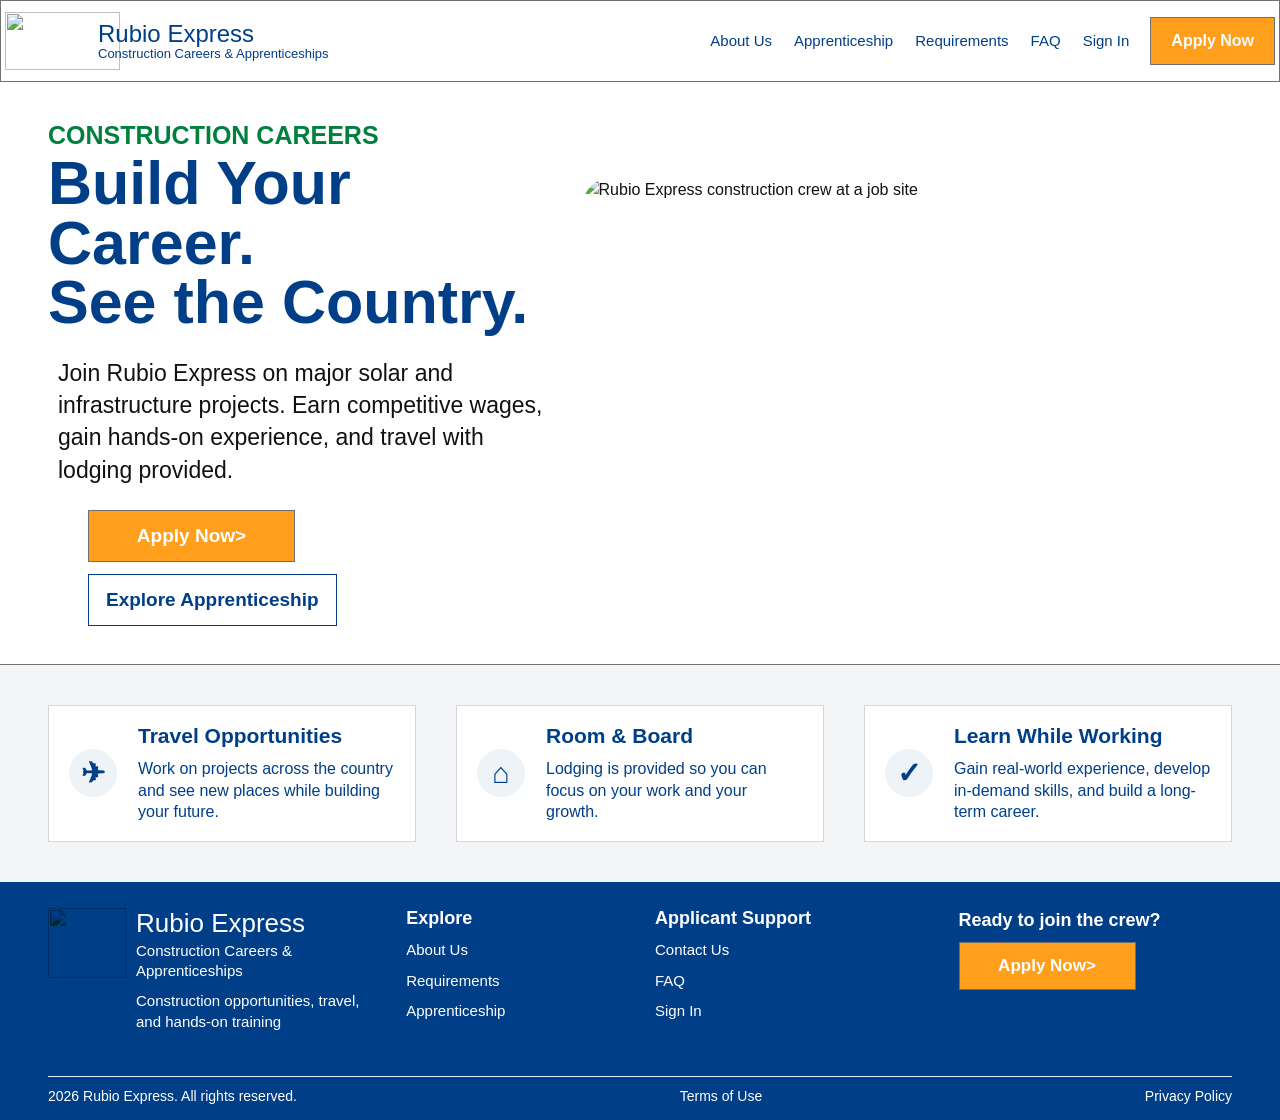
==== index.html @ 96857c82 "Add files via upload" ====
<!doctype html>
<html lang="en">
<head>
  <meta charset="utf-8">
  <meta name="viewport" content="width=device-width, initial-scale=1">
  <title>Rubio Express | Construction Careers</title>

  <!-- Bootstrap CSS styles the navigation and page layout. -->
  <link rel="stylesheet" href="https://cdn.jsdelivr.net/npm/bootstrap@4.6.2/dist/css/bootstrap.min.css"
        integrity="sha384-xOolHFLEh07PJGoPkLv1IbcEPTNtaed2xpHsD9ESMhqIYd0nLMwNLD69Npy4HI+N"
        crossorigin="anonymous">

  <!-- CSS -->
  <link rel="stylesheet" href="style.css">
</head>
<body>

  <!-- HEADER: logo, navigation, and the top Apply button. -->
  <header class="site-header">
    <nav class="navbar navbar-expand-lg navbar-light header-inner" aria-label="Main navigation">
      <a class="navbar-brand brand" href="index.html">
        <img class="brand-logo" src="assets/rubio-logo.png" alt="">
        <span class="brand-copy">
          <span class="brand-name">Rubio Express</span>
          <span class="brand-tagline">Construction Careers &amp; Apprenticeships</span>
        </span>
      </a>

      <button class="navbar-toggler" type="button" data-toggle="collapse"
              data-target="#mainNavigation" aria-controls="mainNavigation"
              aria-expanded="false" aria-label="Open navigation">
        <span class="navbar-toggler-icon"></span>
      </button>

      <div class="collapse navbar-collapse" id="mainNavigation">
        <ul class="navbar-nav ml-auto align-items-lg-center">
          <!-- links to pages from other XD artboards. -->
          <li class="nav-item"><a class="nav-link" href="about.html">About Us</a></li>
          <li class="nav-item"><a class="nav-link" href="apprenticeship.html">Apprenticeship</a></li>
          <li class="nav-item"><a class="nav-link" href="requirements.html">Requirements</a></li>
          <li class="nav-item"><a class="nav-link" href="faq.html">FAQ</a></li>
          <li class="nav-item"><a class="nav-link" href="sign-in.html">Sign In</a></li>
          <li class="nav-item">
            <a class="header-apply" href="apply.html">Apply Now</a>
          </li>
        </ul>
      </div>
    </nav>
  </header>

  <main>
    <!-- BODY / HERO: headline and buttons on the left, photo on the right. -->
    <section class="hero" aria-labelledby="hero-title">
      <div class="page-width hero-inner">
        <div class="hero-copy">
          <p class="eyebrow">Construction Careers</p>
          <h1 id="hero-title">Build Your Career.<br>See the Country.</h1>
          <p class="hero-description">
            Join Rubio Express on major solar and infrastructure projects. Earn
            competitive wages, gain hands-on experience, and travel with lodging provided.
          </p>
          <div class="hero-actions">
            <a class="button button-orange" href="apply.html">Apply Now <span aria-hidden="true">&gt;</span></a>
            <a class="button button-outline" href="apprenticeship.html">Explore Apprenticeship</a>
          </div>
        </div>

        <div class="hero-photo">
          <img src="assets/construction-photo.jpg" alt="Rubio Express construction crew at a job site">
        </div>
      </div>
    </section>

    <!-- INFO BANNER: the three benefit cards from the XD Home artboard. -->
    <section class="benefits-band" id="benefits" aria-label="Benefits of working with Rubio Express">
      <div class="page-width benefits-grid">
        <article class="benefit-card">
          <span class="benefit-icon" aria-hidden="true">✈</span>
          <div>
            <h2>Travel Opportunities</h2>
            <p>Work on projects across the country and see new places while building your future.</p>
          </div>
        </article>

        <article class="benefit-card">
          <span class="benefit-icon" aria-hidden="true">⌂</span>
          <div>
            <h2>Room &amp; Board</h2>
            <p>Lodging is provided so you can focus on your work and your growth.</p>
          </div>
        </article>

        <article class="benefit-card">
          <span class="benefit-icon" aria-hidden="true">✓</span>
          <div>
            <h2>Learn While Working</h2>
            <p>Gain real-world experience, develop in-demand skills, and build a long-term career.</p>
          </div>
        </article>
      </div>
    </section>
  </main>

  <!-- PAGE FOOTER: brand, links, application prompt, and legal links. -->
  <footer class="site-footer">
    <div class="page-width">
      <div class="footer-main">
        <div class="footer-brand">
          <img class="footer-logo" src="assets/rubio-logo.png" alt="">
          <div>
            <h2>Rubio Express</h2>
            <p>Construction Careers &amp; Apprenticeships</p>
            <p class="footer-description">Construction opportunities, travel, and hands-on training</p>
          </div>
        </div>

        <nav class="footer-links" aria-label="Explore">
          <h2>Explore</h2>
          <a href="about.html">About Us</a>
          <a href="requirements.html">Requirements</a>
          <a href="apprenticeship.html">Apprenticeship</a>
        </nav>

        <nav class="footer-links" aria-label="Applicant support">
          <h2>Applicant Support</h2>
          <a href="contact.html">Contact Us</a>
          <a href="faq.html">FAQ</a>
          <a href="sign-in.html">Sign In</a>
        </nav>

        <div class="footer-cta">
          <p>Ready to join the crew?</p>
          <a class="button button-orange" href="apply.html">Apply Now <span aria-hidden="true">&gt;</span></a>
        </div>
      </div>

      <div class="footer-bottom">
        <p class="copyright">2026 Rubio Express. All rights reserved.</p>
        <a href="terms.html">Terms of Use</a>
        <a href="privacy.html">Privacy Policy</a>
      </div>
    </div>
  </footer>

  <!-- Bootstrap 4 scripts for the responsive navigation button -->
  <script src="https://cdn.jsdelivr.net/npm/jquery@3.5.1/dist/jquery.slim.min.js"
          integrity="sha384-DfXdz2htPH0lsSSs5nCTpuj/zy4C+OGpamoFVy38MVBnE+IbbVYUew+OrCXaRkfj"
          crossorigin="anonymous"></script>
  <script src="https://cdn.jsdelivr.net/npm/bootstrap@4.6.2/dist/js/bootstrap.bundle.min.js"
          integrity="sha384-Fy6S3B9q64WdZWQUiU+q4/2Lc9npb8tCaSX9FK7E8HnRr0Jz8D6OP9dO5Vg3Q9ct"
          crossorigin="anonymous"></script>
</body>
</html>
---- style.css ----
/* COLORS taken from the Rubio Express Home artboard in XD. */
:root {
  --rubio-blue: #003f88;
  --rubio-green: #00803f;
  --rubio-orange: #ff9f1c;
  --light-gray: #f3f5f7;
  --dark-text: #111111;
}

* {
  box-sizing: border-box;
}

html {
  scroll-behavior: smooth;
}

body {
  margin: 0;
  color: var(--dark-text);
  font-family: "Segoe UI", Arial, sans-serif;
}

a {
  color: inherit;
}

a:focus-visible,
button:focus-visible {
  outline: 3px solid #111111;
  outline-offset: 3px;
}

.page-width {
  width: calc(100% - 96px);
  max-width: 1270px;
  margin-right: auto;
  margin-left: auto;
}

/* HEADER */
.site-header {
  border: 1px solid #707070;
  background: #ffffff;
}

.header-inner {
  width: 100%;
  max-width: 1366px;
  min-height: 80px;
  margin: 0 auto;
  padding: 0 4px;
}

.brand {
  display: flex;
  align-items: center;
  margin-right: 18px;
  padding: 0;
  white-space: nowrap;
}

.brand-logo {
  width: 115px;
  height: 58px;
  margin-right: -22px;
  object-fit: cover;
}

.brand-copy {
  display: flex;
  flex-direction: column;
  color: var(--rubio-blue);
  line-height: 1.15;
}

.brand-name {
  font-size: 24px;
}

.brand-tagline {
  font-size: 13px;
}

.site-header .navbar-nav .nav-link {
  padding: 10px 11px;
  color: var(--rubio-blue);
  font-size: 15px;
}

.site-header .navbar-nav .nav-link {
  border-radius: 4px;
  transition: background-color 0.2s ease, color 0.2s ease;
}

.site-header .navbar-nav .nav-link:hover,
.site-header .navbar-nav .nav-link:focus {
  color: var(--rubio-green);
  background-color: #e8f5e9;
  text-decoration: none;
}

.header-apply {
  display: inline-block;
  margin-left: 10px;
  padding: 11px 20px;
  border: 1px solid #707070;
  background: var(--rubio-orange);
  color: #ffffff;
  font-size: 16px;
  font-weight: 700;
  text-decoration: none;
}

.header-apply:hover,
.button-orange:hover {
  background: #ed8e0d;
  color: #ffffff;
  text-decoration: none;
}

/* HERO / BODY */
.hero {
  padding: 31px 0 38px;
  background: #ffffff;
}

.hero-inner {
  display: grid;
  grid-template-columns: minmax(0, 0.78fr) minmax(0, 1fr);
  gap: 28px;
  align-items: center;
}

.hero-copy {
  padding-top: 8px;
}

.eyebrow {
  margin: 0 0 4px;
  color: var(--rubio-green);
  font-size: 25px;
  font-weight: 700;
  line-height: 1.15;
  text-transform: uppercase;
}

.hero h1 {
  margin: 0;
  color: var(--rubio-blue);
  font-size: 61px;
  font-weight: 700;
  line-height: 0.98;
}

.hero-description {
  max-width: 560px;
  margin: 24px 0 24px 10px;
  font-size: 23px;
  line-height: 1.4;
}

.hero-actions {
  display: flex;
  flex-wrap: wrap;
  gap: 12px;
  margin-left: 40px;
}

.button {
  display: inline-flex;
  min-height: 52px;
  align-items: center;
  justify-content: center;
  padding: 10px 17px;
  font-size: 19px;
  font-weight: 700;
  text-align: center;
  text-decoration: none;
}

.button-orange {
  min-width: 207px;
  border: 1px solid #707070;
  background: var(--rubio-orange);
  color: #ffffff;
}

.button-outline {
  min-width: 248px;
  border: 1px solid var(--rubio-blue);
  background: #ffffff;
  color: var(--rubio-blue);
}

.button-outline:hover {
  background: #edf3fa;
  color: var(--rubio-blue);
  text-decoration: none;
}

.hero-photo img {
  display: block;
  width: 100%;
  aspect-ratio: 697 / 410;
  border-radius: 27px;
  object-fit: cover;
  object-position: center;
}

/* THREE BENEFITS */
.benefits-band {
  padding: 40px 0;
  border-top: 1px solid #707070;
  background: var(--light-gray);
}

.benefits-grid {
  display: grid;
  grid-template-columns: repeat(3, minmax(0, 1fr));
  gap: 40px;
}

.benefit-card {
  display: grid;
  min-height: 132px;
  grid-template-columns: 55px 1fr;
  gap: 14px;
  align-items: center;
  padding: 18px 20px;
  border: 1px solid #d4d8dc;
  background: #ffffff;
}

.benefit-icon {
  display: flex;
  width: 48px;
  height: 48px;
  align-items: center;
  justify-content: center;
  border-radius: 50%;
  background: #eef3f8;
  color: var(--rubio-blue);
  font-size: 29px;
  font-weight: 700;
  line-height: 1;
}

.benefit-card h2 {
  margin: 0 0 10px;
  color: var(--rubio-blue);
  font-size: 21px;
  font-weight: 600;
  line-height: 1.15;
}

.benefit-card p {
  margin: 0;
  color: var(--rubio-blue);
  font-size: 16px;
  line-height: 1.35;
}

/* FOOTER */
.site-footer {
  padding: 26px 0 12px;
  background: var(--rubio-blue);
  color: #ffffff;
}

.footer-main {
  display: grid;
  grid-template-columns: 1.2fr 0.8fr 1fr 1fr;
  gap: 30px;
  align-items: start;
  min-height: 168px;
}

.footer-brand {
  display: flex;
  gap: 10px;
  align-items: flex-start;
}

.footer-logo {
  width: 78px;
  height: 70px;
  object-fit: cover;
  mix-blend-mode: multiply;
}

.footer-brand h2 {
  margin: 0 0 2px;
  font-size: 26px;
  font-weight: 400;
}

.footer-brand p,
.footer-cta p {
  margin: 0 0 9px;
  font-size: 15px;
  line-height: 1.35;
}

.footer-brand .footer-description {
  max-width: 285px;
  margin-top: 10px;
}

.footer-links h2,
.footer-cta p {
  margin: 0 0 10px;
  font-size: 18px;
  font-weight: 600;
}

.footer-links a {
  display: block;
  width: fit-content;
  margin: 0 0 8px;
  color: #ffffff;
  font-size: 15px;
  text-decoration: none;
}

.footer-cta .button {
  min-width: 177px;
  min-height: 43px;
  font-size: 17px;
}

.footer-bottom {
  display: flex;
  min-height: 32px;
  align-items: center;
  justify-content: space-between;
  gap: 16px;
  padding-top: 8px;
  border-top: 1px solid rgba(255, 255, 255, 0.9);
  font-size: 14px;
}

.footer-bottom p {
  margin: 0;
}

.footer-bottom a {
  color: #ffffff;
  text-decoration: none;
}

.footer-bottom a:hover {
  text-decoration: underline;
}

/* PHONE LAYOUT */
@media (max-width: 992.98px) {
  .header-inner {
    padding: 0 10px;
  }

  .site-header .navbar-collapse {
    padding: 8px 0 14px;
  }

  .site-header .navbar-nav .nav-link {
    padding: 8px 0;
  }

  .header-apply {
    margin: 8px 0 0;
  }

  .page-width {
    width: calc(100% - 40px);
  }

  .hero-inner {
    grid-template-columns: 1fr;
    gap: 18px;
  }

  .hero-copy {
    padding-top: 0;
  }

  .hero h1 {
    font-size: 42px;
  }

  .hero-description {
    font-size: 19px;
  }

  .benefits-grid {
    grid-template-columns: 1fr;
    gap: 14px;
  }

  .footer-main {
    grid-template-columns: 1fr 1fr;
    gap: 24px;
  }
}

@media (max-width: 575.98px) {
  .header-inner {
    min-height: 58px;
  }

  .brand {
    margin-right: auto;
  }

  .brand-logo {
    width: 52px;
    height: 49px;
    margin-right: -8px;
  }

  .brand-name {
    font-size: 14px;
  }

  .brand-tagline {
    font-size: 8px;
  }

  .page-width {
    width: calc(100% - 28px);
  }

  .hero {
    padding: 18px 0 24px;
  }

  .eyebrow {
    margin-bottom: 3px;
    font-size: 15px;
  }

  .hero h1 {
    font-size: 35px;
    line-height: 1.04;
  }

  .hero-description {
    margin: 18px 0;
    font-size: 18px;
    line-height: 1.35;
  }

  .hero-actions {
    flex-direction: column;
    align-items: center;
    gap: 8px;
    margin: 0 0 2px;
  }

  .button {
    min-height: 42px;
    font-size: 16px;
  }

  .hero-actions .button-orange {
    min-width: 128px;
  }

  .hero-actions .button-outline {
    min-width: 220px;
  }

  .hero-photo img {
    aspect-ratio: 365 / 174;
    border-radius: 24px;
  }

  .benefits-band {
    padding: 22px 0;
  }

  .benefit-card {
    min-height: 128px;
    grid-template-columns: 48px 1fr;
    gap: 12px;
    padding: 15px;
  }

  .benefit-icon {
    width: 42px;
    height: 42px;
    font-size: 25px;
  }

  .benefit-card h2 {
    margin-bottom: 7px;
    font-size: 18px;
  }

  .benefit-card p {
    font-size: 14px;
  }

  .site-footer {
    padding: 18px 0 10px;
  }

  .footer-main {
    grid-template-columns: 1fr;
    gap: 16px;
    min-height: 0;
  }

  .footer-logo {
    width: 70px;
    height: 62px;
  }

  .footer-brand h2 {
    font-size: 22px;
  }

  .footer-brand p,
  .footer-cta p {
    font-size: 13px;
  }

  /* The phone artboard keeps the footer brand and Apply button, not the link columns. */
  .footer-links {
    display: none;
  }

  .footer-cta {
    display: flex;
    align-items: center;
    justify-content: space-between;
    gap: 8px;
  }

  .footer-cta p {
    margin: 0;
    font-size: 15px;
    font-weight: 600;
  }

  .footer-cta .button {
    min-width: 150px;
    min-height: 40px;
    padding: 8px 12px;
    font-size: 15px;
  }

  .footer-bottom {
    display: grid;
    grid-template-columns: 1fr 1fr;
    gap: 8px;
    margin-top: 12px;
    text-align: center;
  }

  .copyright {
    grid-column: 1 / -1;
    order: -1;
  }

  .footer-bottom a:first-of-type {
    text-align: left;
  }

  .footer-bottom a:last-of-type {
    text-align: right;
  }
}

.about-intro {
  padding: 50px 0 36px;
}

.about-eyebrow {
  margin: 0 0 4px;
  color: var(--rubio-green);
  font-size: 21px;
  font-weight: 700;
}

.about-title {
  margin: 0 0 20px;
  color: var(--rubio-blue);
  font-size: 48px;
  font-weight: 700;
  line-height: 1.05;
}

.about-description {
  margin: 0 0 16px;
  font-size: 23px;
  line-height: 1.35;
}

.about-quote {
  margin: 20px 0 0;
  color: var(--rubio-blue);
  font-size: 38px;
  font-weight: 700;
  line-height: 1.15;
}

.about-quote span {
  display: block;
  margin-left: 72px;
}

.about-photo img {
  display: block;
  width: 100%;
  aspect-ratio: 658 / 366;
  border-radius: 26px;
  object-fit: cover;
}

.about-caption {
  margin: 16px 0 0;
  font-size: 23px;
  font-style: italic;
}

.about-highlights {
  padding: 26px 0;
  border-top: 1px solid #707070;
  border-bottom: 1px solid #707070;
  background: var(--light-gray);
}

.about-highlight {
  display: flex;
  min-height: 120px;
  align-items: center;
  justify-content: center;
  gap: 16px;
  padding: 14px;
}

.about-icon {
  color: var(--rubio-blue);
  font-family: "Material Symbols Outlined";
  font-size: 48px;
  line-height: 1;
}

.about-highlight p {
  margin: 0;
  color: var(--rubio-blue);
  font-size: 23px;
  font-weight: 700;
  line-height: 1.15;
}

.phone-period {
  display: none;
}

@media (max-width: 991.98px) {
  .about-intro {
    padding: 18px 0 24px;
  }

  .about-title {
    font-size: 31px;
  }

  .about-description {
    font-size: 19px;
  }

  .about-quote {
    margin-top: 18px;
    font-size: 25px;
  }

  .about-quote span {
    margin-left: 31px;
  }

  .about-photo {
    margin-top: 16px;
  }

  .about-highlight {
    min-height: 72px;
    justify-content: flex-start;
    padding: 10px 28px;
  }

  .phone-period {
    display: inline;
  }
}

/* Divider lines between the About highlights */
.about-highlights .row > div + div {
  border-left: 1px solid #707070;
}

@media (max-width: 991.98px) {
  .about-highlights .row > div + div {
    border-left: 0;
    border-top: 1px solid #707070;
  }
}

/* APPRENTICESHIP PAGE */
.apprenticeship-page {
  color: #26334a;
}

/* Introduction */
.apprenticeship-intro {
  padding: 54px 0 40px;
}

.apprenticeship-intro-grid {
  display: grid;
  grid-template-columns: minmax(0, 640fr) minmax(0, 598fr);
  gap: 32px;
  align-items: start;
}

.apprenticeship-kicker {
  margin: 0 0 10px;
  color: #00803f;
  font-size: 24px;
  font-weight: 700;
  line-height: 30px;
}

.apprenticeship-intro h1 {
  margin: 0 0 20px;
  color: #003f88;
  font-size: 60px;
  font-weight: 700;
  line-height: 68px;
}

.apprenticeship-lead {
  margin: 0;
  font-size: 24px;
  line-height: 32px;
}

.apprenticeship-photo img {
  display: block;
  width: 100%;
  height: 352px;
  border-radius: 12px;
  object-fit: cover;
}

/* Reading column and sidebar */
.apprenticeship-layout {
  display: grid;
  grid-template-columns: minmax(0, 774fr) minmax(0, 444fr);
  gap: 52px;
  align-items: start;
}

.apprenticeship-divider {
  border: 0;
  border-top: 1px solid #d6dfea;
  margin: 0 0 20px;
}

.apprenticeship-topic h2 {
  margin: 0 0 18px;
  color: #003f88;
  font-size: 36px;
  font-weight: 700;
  line-height: 44px;
}

.apprenticeship-topic p,
.apprenticeship-topic li,
.apprenticeship-sidebar p {
  font-size: 22px;
  line-height: 30px;
}

.apprenticeship-topic p {
  margin: 0 0 12px;
}

.apprenticeship-topic ul {
  margin: 0 0 12px;
  padding-left: 22px;
}

.apprenticeship-topic.divided-topic {
  margin-top: 26px;
  padding-top: 20px;
  border-top: 1px solid #d6dfea;
}

.apprenticeship-sidebar {
  min-height: 1088px;
  padding: 44px 32px;
  border-radius: 12px;
  background: #f3f5f7;
}

.apprenticeship-sidebar h2 {
  margin: 0 0 18px;
  color: #003f88;
  font-size: 28px;
  font-weight: 600;
  line-height: 36px;
}

.apprenticeship-sidebar p {
  margin: 0 0 14px;
}

.apprenticeship-sidebar .apprenticeship-divider {
  margin: 28px 0;
}

.apprenticeship-contact {
  color: #003f88;
  font-size: 22px;
  text-decoration: underline;
}

/* Closing section */
.apprenticeship-next-step {
  display: grid;
  grid-template-columns: 1fr 340px;
  align-items: start;
  margin-top: 32px;
  padding: 19px 0 18px;
  border-top: 1px solid #d6dfea;
}

.apprenticeship-next-step h2 {
  margin: 0 0 12px;
  color: #003f88;
  font-size: 36px;
  font-weight: 700;
  line-height: 44px;
}

.apprenticeship-next-step p {
  margin: 0 0 10px;
  font-size: 22px;
  line-height: 30px;
}

.apprenticeship-next-step > div > a {
  color: #003f88;
  font-size: 20px;
  text-decoration: underline;
}

.apprenticeship-button {
  display: flex;
  min-height: 64px;
  align-items: center;
  justify-content: center;
  margin-top: 24px;
  border-radius: 8px;
  background: #ff9f1c;
  color: #ffffff;
  font-size: 20px;
  font-weight: 700;
  text-decoration: none;
}

.apprenticeship-button:hover {
  background: #ed8e0d;
  color: #ffffff;
  text-decoration: none;
}

/* On smaller screens, put the columns one under another. */
@media (max-width: 991.98px) {
  .apprenticeship-intro {
    padding: 30px 0;
  }

  .apprenticeship-intro-grid,
  .apprenticeship-layout {
    grid-template-columns: 1fr;
    gap: 22px;
  }

  .apprenticeship-intro h1 {
    font-size: 42px;
    line-height: 48px;
  }

  .apprenticeship-photo img {
    height: 300px;
  }

  .apprenticeship-sidebar {
    min-height: 0;
  }

  .apprenticeship-next-step {
    grid-template-columns: 1fr;
    gap: 14px;
  }

  .apprenticeship-button {
    width: 100%;
    max-width: 340px;
    margin-top: 0;
  }
}

/* Smaller phone adjustments */
@media (max-width: 575.98px) {
  .apprenticeship-intro h1 {
    font-size: 35px;
    line-height: 40px;
  }

  .apprenticeship-kicker {
    font-size: 18px;
  }

  .apprenticeship-lead,
  .apprenticeship-topic p,
  .apprenticeship-topic li,
  .apprenticeship-sidebar p {
    font-size: 18px;
    line-height: 26px;
  }

  .apprenticeship-topic h2,
  .apprenticeship-next-step h2 {
    font-size: 28px;
    line-height: 34px;
  }

  .apprenticeship-sidebar h2 {
    font-size: 24px;
    line-height: 30px;
  }

  .apprenticeship-photo img {
    height: 220px;
  }
}

/* Requirements page text colors from the artboard. */
.requirements-page {
  color: #000000;
}

.requirements-page h1,
.requirements-page h2,
.requirements-page h3 {
  color: var(--rubio-blue);
}

.requirements-kicker {
  color: var(--rubio-green);
}

/* Horizontal divider lines. */
.requirements-divider {
  width: calc(100% - 10px);
  margin: 30px auto;
  border: 0;
  border-top: 1.5px solid #707070;
}

/* Three desktop expectation columns. */
.requirements-expectation-column {
  padding: 20px 28px;
}

.requirements-expectation-column:not(:last-child) {
  border-right: 1px solid #707070;
}

/* Applicant panel: XD uses a pale gray fill and rounded border. */
.requirements-applicants {
  width: calc(100% - 74px);
  max-width: 1292px;
  margin: 32px auto;
  padding: 28px 0;
  border: 1px solid #707070;
  border-radius: 22px;
  background: #e6ecf0;
}

.requirements-applicants .page-width {
  width: calc(100% - 32px);
  max-width: none;
}

.requirements-applicant-column {
  padding: 8px 22px;
}

.requirements-applicant-column + .requirements-applicant-column,
.requirements-ready {
  border-left: 1px solid #707070;
}

.requirements-detail-column {
  padding: 12px 24px;
}

/* Contact link is blue and underlined in the XD artboard. */
.requirements-contact-link {
  color: #1b94f1;
  text-decoration: underline;
}

/* Phone layout: Bootstrap stacks the columns; change dividers to match XD. */
@media (max-width: 767.98px) {
  .requirements-divider {
    width: 100%;
    margin: 22px auto;
  }

  .requirements-expectation-column {
    padding: 18px 12px 24px;
    border-right: 0 !important;
  }

  .requirements-expectation-column:not(:last-child) {
    border-bottom: 1px solid #707070;
  }

  .requirements-applicants {
    width: 100%;
    margin: 20px auto;
    padding: 24px 0;
    border-radius: 14px;
  }

  .requirements-applicants .page-width {
    width: calc(100% - 26px);
  }

  .requirements-applicant-column + .requirements-applicant-column,
  .requirements-ready {
    border-left: 0;
  }

  .requirements-detail-column {
    padding: 12px 4px;
  }
}
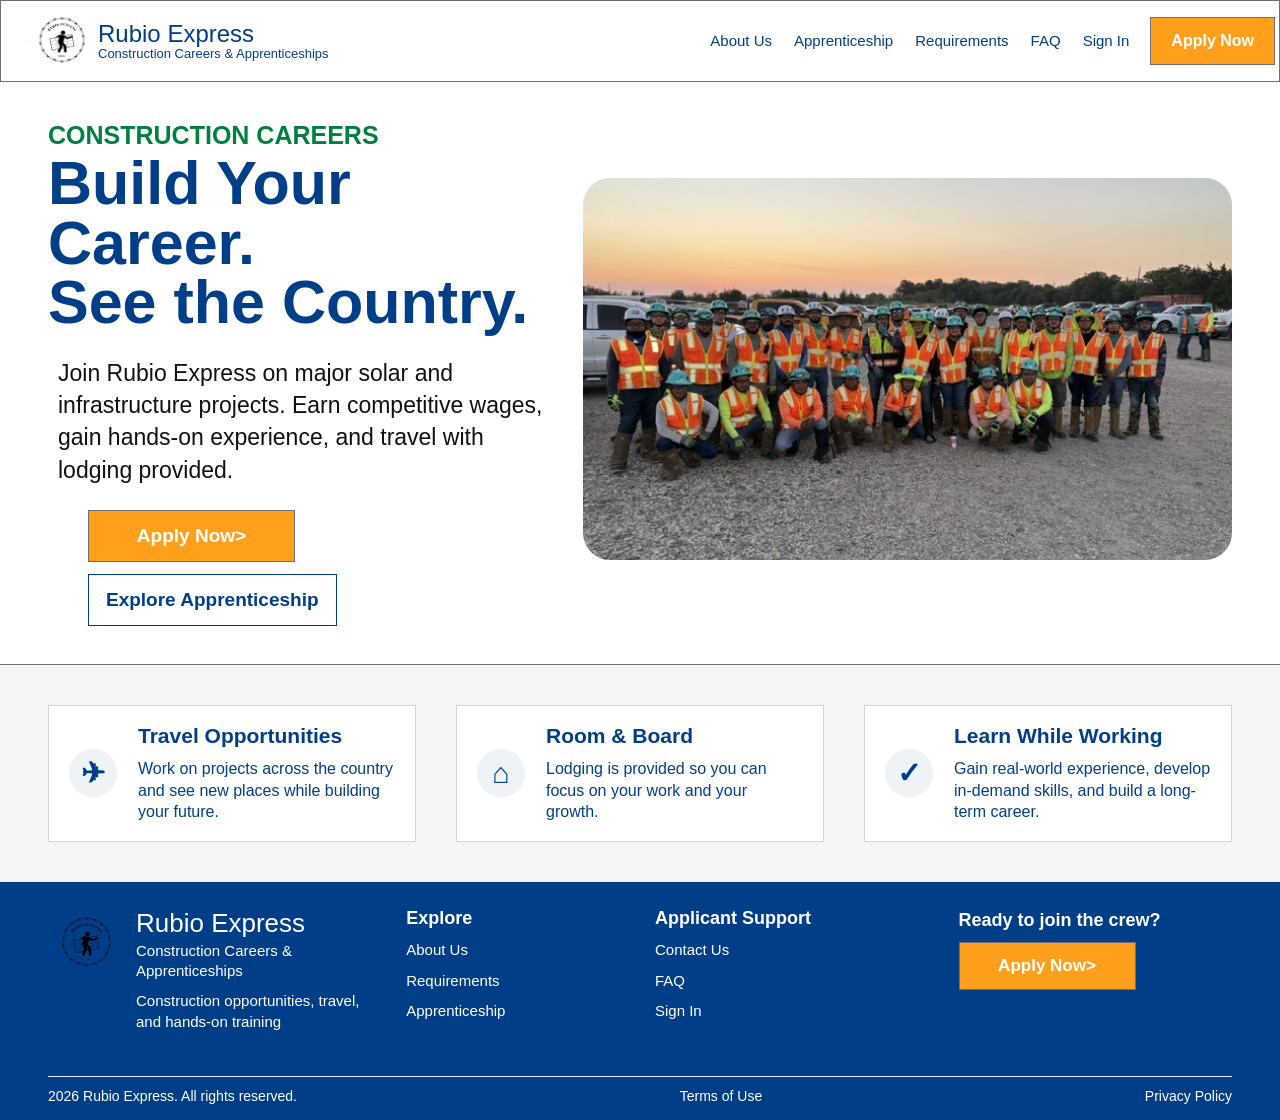
==== commit 5cbbeac9: "Update index.html" ====
--- a/index.html
+++ b/index.html
@@ -19,7 +19,7 @@
   <header class="site-header">
     <nav class="navbar navbar-expand-lg navbar-light header-inner" aria-label="Main navigation">
       <a class="navbar-brand brand" href="index.html">
-        <img class="brand-logo" src="assets/rubio-logo.png" alt="">
+        <img class="brand-logo" src="rubio-logo.png" alt="">
         <span class="brand-copy">
           <span class="brand-name">Rubio Express</span>
           <span class="brand-tagline">Construction Careers &amp; Apprenticeships</span>
@@ -66,7 +66,7 @@
         </div>
 
         <div class="hero-photo">
-          <img src="assets/construction-photo.jpg" alt="Rubio Express construction crew at a job site">
+          <img src="construction-photo.jpg" alt="Rubio Express construction crew at a job site">
         </div>
       </div>
     </section>
@@ -106,7 +106,7 @@
     <div class="page-width">
       <div class="footer-main">
         <div class="footer-brand">
-          <img class="footer-logo" src="assets/rubio-logo.png" alt="">
+          <img class="footer-logo" src="rubio-logo.png" alt="">
           <div>
             <h2>Rubio Express</h2>
             <p>Construction Careers &amp; Apprenticeships</p>
